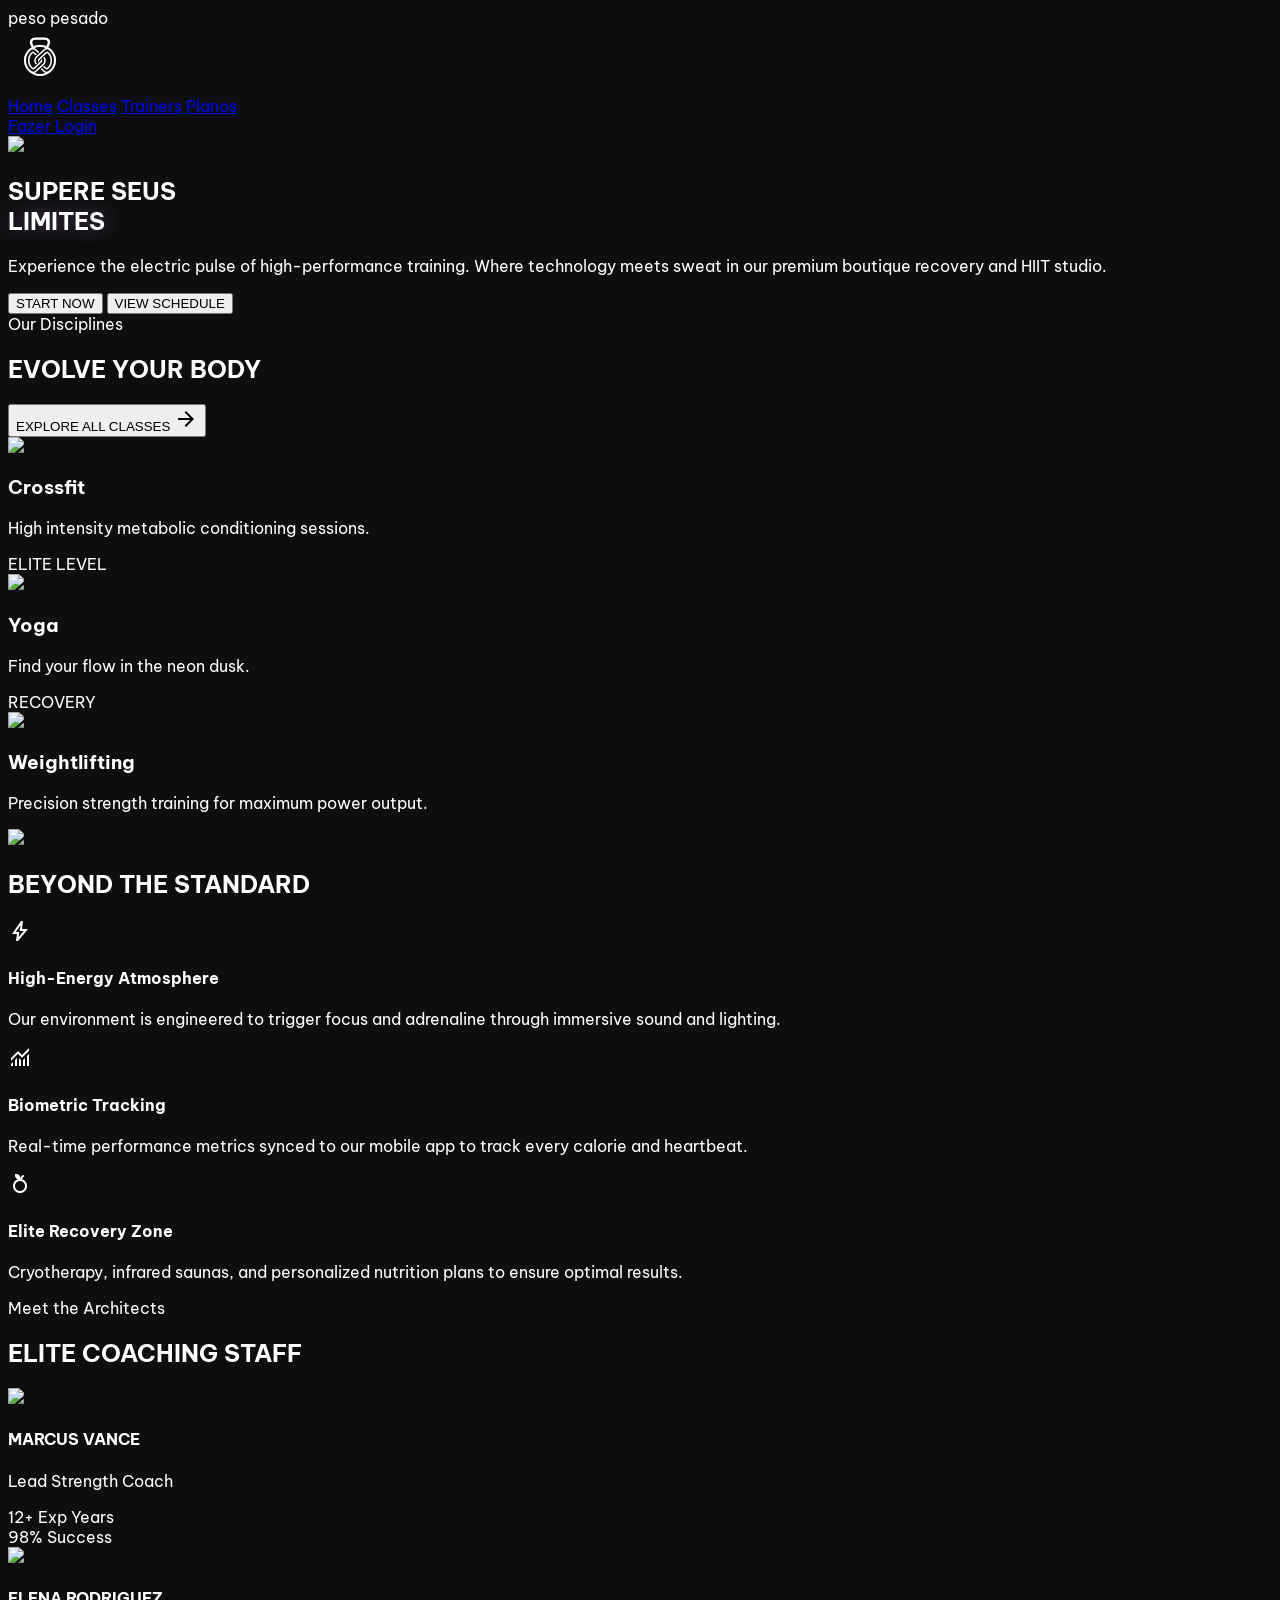
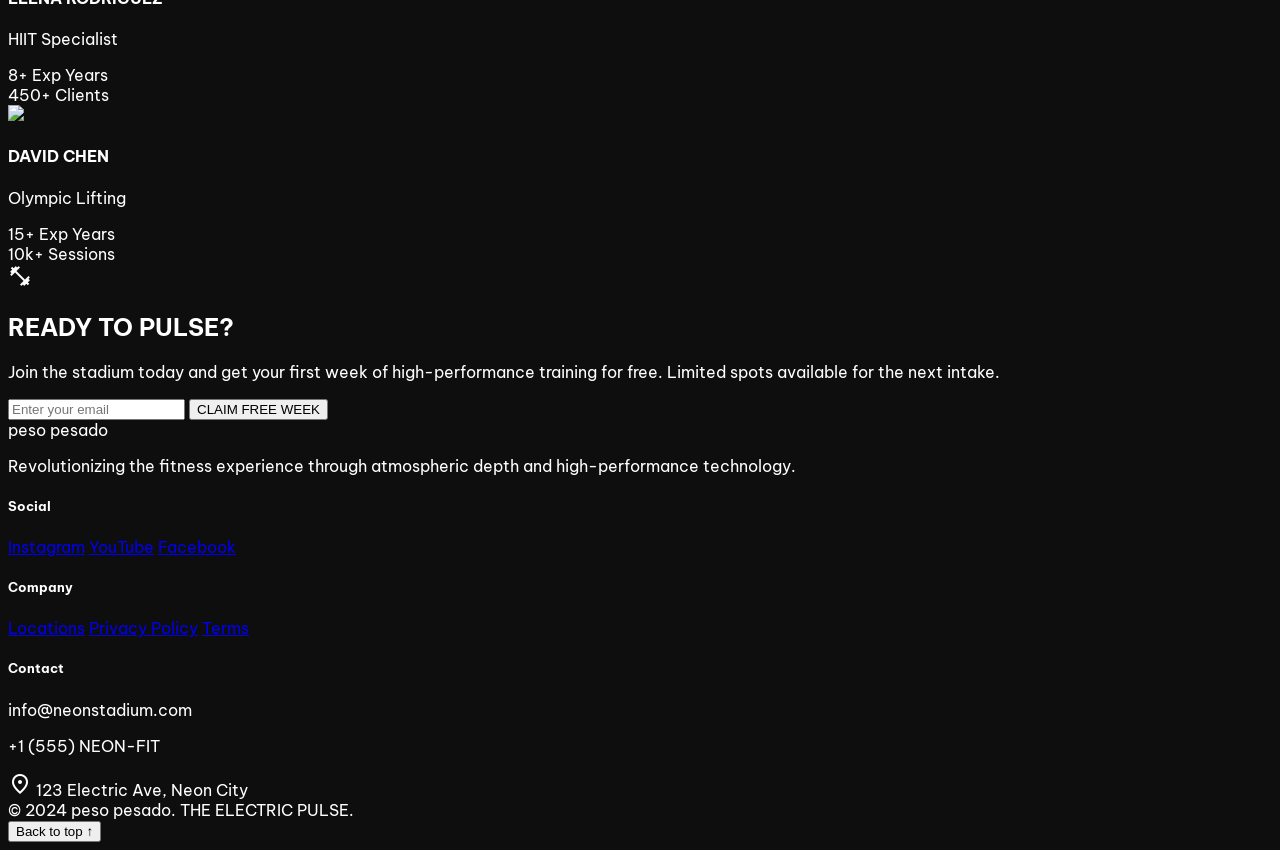
==== index.html @ e1992eff "Firts commit" ====
<!doctype html>

<html class="dark" lang="en">
  <head>
    <meta charset="utf-8" />
    <meta content="width=device-width, initial-scale=1.0" name="viewport" />
    <title>peso pesado | THE ELECTRIC PULSE</title>
    <script src="https://cdn.tailwindcss.com?plugins=forms,container-queries"></script>
    <link
      href="https://fonts.googleapis.com/css2?family=Plus+Jakarta+Sans:wght@400;500;600;700;800&amp;family=Be+Vietnam+Pro:wght@300;400;500;600;700&amp;display=swap"
      rel="stylesheet"
    />
    <link
      href="https://fonts.googleapis.com/css2?family=Material+Symbols+Outlined:wght,FILL@100..700,0..1&amp;display=swap"
      rel="stylesheet"
    />
    <link
      href="https://fonts.googleapis.com/css2?family=Material+Symbols+Outlined:wght,FILL@100..700,0..1&amp;display=swap"
      rel="stylesheet"
    />
    <script id="tailwind-config">
      tailwind.config = {
        darkMode: "class",
        theme: {
          extend: {
            colors: {
              "on-background": "#ffffff",
              "surface-variant": "#262626",
              "surface-container": "#191919",
              "surface-container-low": "#131313",
              "on-secondary-container": "#f1bfff",
              "on-secondary": "#530b6f",
              "tertiary-fixed-dim": "#fa7c8b",
              "on-surface-variant": "#ababab",
              "secondary-fixed-dim": "#ebaeff",
              tertiary: "#ff95a0",
              "inverse-surface": "#f9f9f9",
              "surface-container-highest": "#262626",
              "primary-container": "#c284ff",
              "primary-dim": "#9c48ea",
              "outline-variant": "#484848",
              error: "#ff6e84",
              "secondary-fixed": "#f1c1ff",
              "secondary-dim": "#d28aed",
              "inverse-primary": "#842cd3",
              "tertiary-fixed": "#ff909c",
              "inverse-on-surface": "#555555",
              "surface-dim": "#0e0e0e",
              "secondary-container": "#6a2785",
              "on-primary-fixed-variant": "#430076",
              "on-primary-container": "#360061",
              "tertiary-container": "#fe7e8e",
              "on-secondary-fixed": "#550e71",
              "on-primary": "#47007c",
              "on-tertiary-fixed": "#39000d",
              background: "#0e0e0e",
              "error-dim": "#d73357",
              "on-error": "#490013",
              "surface-container-high": "#1f1f1f",
              "on-tertiary": "#680921",
              "error-container": "#a70138",
              "on-primary-fixed": "#000000",
              primary: "#cc97ff",
              "primary-fixed-dim": "#b971ff",
              "on-tertiary-container": "#570018",
              surface: "#0e0e0e",
              outline: "#757575",
              "on-secondary-fixed-variant": "#753290",
              "tertiary-dim": "#f47786",
              "surface-bright": "#2c2c2c",
              "on-error-container": "#ffb2b9",
              "on-surface": "#ffffff",
              "surface-container-lowest": "#000000",
              "on-tertiary-fixed-variant": "#711227",
              "primary-fixed": "#c284ff",
              "surface-tint": "#cc97ff",
              secondary: "#e197fc",
            },
            fontFamily: {
              headline: ["Plus Jakarta Sans"],
              body: ["Be Vietnam Pro"],
              label: ["Be Vietnam Pro"],
            },
            borderRadius: {
              DEFAULT: "1rem",
              lg: "2rem",
              xl: "3rem",
              full: "9999px",
            },
          },
        },
      };
    </script>
    <style>
      .material-symbols-outlined {
        font-variation-settings:
          "FILL" 0,
          "wght" 400,
          "GRAD" 0,
          "opsz" 24;
      }
      body {
        background-color: #0e0e0e;
        color: #ffffff;
        font-family: "Be Vietnam Pro", sans-serif;
      }
      .text-glow {
        text-shadow: 0 0 20px rgba(204, 151, 255, 0.4);
      }
      .glass-card {
        background: rgba(31, 31, 31, 0.6);
        backdrop-filter: blur(24px);
      }
    </style>
  </head>
  <body
    class="selection:bg-primary selection:text-on-primary overflow-x-hidden"
  >
    <!-- TopNavBar -->
    <nav
      class="fixed top-0 w-full z-50 bg-surface/60 backdrop-blur-3xl dark:bg-[#0e0e0e]/60 flex justify-between items-center px-12 py-4 max-w-full mx-auto shadow-[0px_20px_40px_rgba(168,85,247,0.15)]"
    >
    <div class="flex items-center gap-4">
      <div
        class="text-2xl font-black tracking-tighter text-white uppercase font-['Plus_Jakarta_Sans']"
      >
        peso pesado
      </div>
      
        <img height="64px" width="64px" src="/img/icon-gym-white1.png" alt="#" />
      </div>
      <div class="hidden md:flex items-center gap-12">
        <a
          class="font-['Plus_Jakarta_Sans'] font-bold tracking-tight text-[#cc97ff] border-b-2 border-[#cc97ff] pb-1 transition-all"
          href="/index.html"
          >Home</a
        >
        <a
          class="font-['Plus_Jakarta_Sans'] font-bold tracking-tight text-gray-400 hover:text-white transition-colors"
          href="#"
          >Classes</a
        >
        <a
          class="font-['Plus_Jakarta_Sans'] font-bold tracking-tight text-gray-400 hover:text-white transition-colors"
          href="#"
          >Trainers</a
        >
        <a
          class="font-['Plus_Jakarta_Sans'] font-bold tracking-tight text-gray-400 hover:text-white transition-colors"
          href="/planos.html"
          >Planos</a
        >
      </div>
      <a
        class="bg-gradient-to-r from-primary-dim to-primary text-on-primary px-8 py-3 rounded-xl font-bold tracking-tight hover:scale-105 hover:shadow-[0_0_15px_rgba(168,85,247,0.5)] transition-all active:scale-95 duration-200"
        href="/login.html"
      >
        Fazer Login
      </a>
    </nav>
    <main>
      <!-- Hero Section -->
      <section
        class="relative min-h-screen flex items-center px-12 pt-20 overflow-hidden"
      >
        <div class="absolute inset-0 z-0">
          <img
            class="w-full h-full object-cover opacity-40"
            data-alt="Intense high-energy gym background with purple neon lights reflecting on dark metallic fitness equipment in a cinematic wide shot"
            src="https://lh3.googleusercontent.com/aida-public/[base64]"
          />
          <div
            class="absolute inset-0 bg-gradient-to-r from-surface via-surface/40 to-transparent"
          ></div>
          <div
            class="absolute bottom-0 left-0 w-full h-64 bg-gradient-to-t from-surface to-transparent"
          ></div>
        </div>
        <div class="relative z-10 max-w-4xl">
          <h1
            class="font-headline font-black text-7xl md:text-9xl tracking-tighter leading-none mb-8 text-on-background"
          >
            SUPERE SEUS<br />
            <span
              class="text-transparent bg-clip-text bg-gradient-to-r from-primary to-secondary text-glow"
              >LIMITES</span
            >
          </h1>
          <p
            class="font-body text-xl text-on-surface-variant max-w-xl mb-12 leading-relaxed"
          >
            Experience the electric pulse of high-performance training. Where
            technology meets sweat in our premium boutique recovery and HIIT
            studio.
          </p>
          <div class="flex items-center gap-6">
            <button
              class="bg-gradient-to-r from-primary-dim to-primary text-on-primary px-10 py-5 rounded-xl font-bold text-lg hover:scale-105 hover:shadow-[0_0_20px_rgba(168,85,247,0.6)] transition-all"
            >
              START NOW
            </button>
            <button
              class="border border-outline-variant/30 bg-surface-bright/20 backdrop-blur-md text-on-surface px-10 py-5 rounded-xl font-bold text-lg hover:bg-surface-bright/40 transition-all"
            >
              VIEW SCHEDULE
            </button>
          </div>
        </div>
        <!-- Side Floating Stats -->
      </section>
      <!-- Featured Classes (Bento Style) -->
      <section class="py-24 px-12 bg-surface">
        <div class="flex flex-col md:flex-row justify-between items-end mb-16">
          <div>
            <span
              class="font-label text-primary font-bold tracking-widest uppercase mb-4 block"
              >Our Disciplines</span
            >
            <h2 class="font-headline font-extrabold text-5xl text-on-surface">
              EVOLVE YOUR BODY
            </h2>
          </div>
          <button class="text-primary font-bold flex items-center gap-2 group">
            EXPLORE ALL CLASSES
            <span
              class="material-symbols-outlined group-hover:translate-x-2 transition-transform"
              >arrow_forward</span
            >
          </button>
        </div>
        <div class="grid grid-cols-1 md:grid-cols-12 gap-6 h-[600px]">
          <div
            class="md:col-span-8 group relative overflow-hidden rounded-lg surface-container shadow-2xl"
          >
            <img
              class="absolute inset-0 w-full h-full object-cover transition-transform duration-700 group-hover:scale-110 opacity-60"
              data-alt="Close-up of athlete doing explosive crossfit training with heavy ropes in a dark industrial gym setting with purple lighting"
              src="https://lh3.googleusercontent.com/aida-public/[base64]"
            />
            <div
              class="absolute inset-0 bg-gradient-to-t from-black/80 via-transparent to-transparent"
            ></div>
            <div class="absolute bottom-8 left-8">
              <h3 class="font-headline font-black text-4xl mb-2">Crossfit</h3>
              <p class="font-body text-on-surface-variant mb-4">
                High intensity metabolic conditioning sessions.
              </p>
              <span
                class="inline-block px-4 py-1 bg-primary/20 text-primary rounded-full text-xs font-bold tracking-tighter"
                >ELITE LEVEL</span
              >
            </div>
          </div>
          <div
            class="md:col-span-4 group relative overflow-hidden rounded-lg surface-container shadow-2xl"
          >
            <img
              class="absolute inset-0 w-full h-full object-cover transition-transform duration-700 group-hover:scale-110 opacity-60"
              data-alt="Young woman in serene yoga pose within a dark modern studio with atmospheric purple backlight and soft shadows"
              src="https://lh3.googleusercontent.com/aida-public/[base64]"
            />
            <div
              class="absolute inset-0 bg-gradient-to-t from-black/80 via-transparent to-transparent"
            ></div>
            <div class="absolute bottom-8 left-8">
              <h3 class="font-headline font-black text-4xl mb-2">Yoga</h3>
              <p class="font-body text-on-surface-variant mb-4">
                Find your flow in the neon dusk.
              </p>
              <span
                class="inline-block px-4 py-1 bg-secondary/20 text-secondary rounded-full text-xs font-bold tracking-tighter"
                >RECOVERY</span
              >
            </div>
          </div>
          <div
            class="md:col-span-12 group relative overflow-hidden rounded-lg surface-container shadow-2xl h-64 md:h-auto"
          >
            <img
              class="absolute inset-0 w-full h-full object-cover transition-transform duration-700 group-hover:scale-110 opacity-60"
              data-alt="Focused weightlifter lifting heavy barbell with dramatic lighting and chalk dust in the air inside a premium gym"
              src="https://lh3.googleusercontent.com/aida-public/[base64]"
            />
            <div
              class="absolute inset-0 bg-gradient-to-t from-black/80 via-transparent to-transparent"
            ></div>
            <div class="absolute bottom-8 left-8">
              <h3 class="font-headline font-black text-4xl mb-2">
                Weightlifting
              </h3>
              <p class="font-body text-on-surface-variant">
                Precision strength training for maximum power output.
              </p>
            </div>
          </div>
        </div>
      </section>
      <!-- Why Choose Us -->
      <section class="py-24 px-12 bg-surface-container-low">
        <div
          class="max-w-7xl mx-auto grid grid-cols-1 lg:grid-cols-2 gap-20 items-center"
        >
          <div class="relative">
            <div
              class="absolute -top-10 -left-10 w-40 h-40 bg-primary/20 rounded-full blur-3xl"
            ></div>
            <div
              class="absolute -bottom-10 -right-10 w-60 h-60 bg-secondary/10 rounded-full blur-3xl"
            ></div>
            <div
              class="rounded-lg overflow-hidden relative shadow-[0_0_50px_rgba(168,85,247,0.1)]"
            >
              <img
                class="w-full h-[600px] object-cover"
                data-alt="Ultra-modern gym interior with sleek black equipment and purple LED neon strip lighting along the walls"
                src="https://lh3.googleusercontent.com/aida-public/[base64]"
              />
            </div>
          </div>
          <div>
            <h2
              class="font-headline font-extrabold text-5xl mb-12 text-on-surface"
            >
              BEYOND THE <span class="text-primary">STANDARD</span>
            </h2>
            <div class="space-y-8">
              <div class="flex gap-6 items-start">
                <div
                  class="w-16 h-16 rounded-lg bg-surface-bright flex items-center justify-center flex-shrink-0 text-primary"
                >
                  <span
                    class="material-symbols-outlined text-3xl"
                    data-icon="bolt"
                    data-weight="fill"
                    >bolt</span
                  >
                </div>
                <div>
                  <h4 class="font-headline font-bold text-xl mb-2">
                    High-Energy Atmosphere
                  </h4>
                  <p class="font-body text-on-surface-variant">
                    Our environment is engineered to trigger focus and
                    adrenaline through immersive sound and lighting.
                  </p>
                </div>
              </div>
              <div class="flex gap-6 items-start">
                <div
                  class="w-16 h-16 rounded-lg bg-surface-bright flex items-center justify-center flex-shrink-0 text-secondary"
                >
                  <span
                    class="material-symbols-outlined text-3xl"
                    data-icon="monitoring"
                    data-weight="fill"
                    >monitoring</span
                  >
                </div>
                <div>
                  <h4 class="font-headline font-bold text-xl mb-2">
                    Biometric Tracking
                  </h4>
                  <p class="font-body text-on-surface-variant">
                    Real-time performance metrics synced to our mobile app to
                    track every calorie and heartbeat.
                  </p>
                </div>
              </div>
              <div class="flex gap-6 items-start">
                <div
                  class="w-16 h-16 rounded-lg bg-surface-bright flex items-center justify-center flex-shrink-0 text-primary"
                >
                  <span
                    class="material-symbols-outlined text-3xl"
                    data-icon="nutrition"
                    data-weight="fill"
                    >nutrition</span
                  >
                </div>
                <div>
                  <h4 class="font-headline font-bold text-xl mb-2">
                    Elite Recovery Zone
                  </h4>
                  <p class="font-body text-on-surface-variant">
                    Cryotherapy, infrared saunas, and personalized nutrition
                    plans to ensure optimal results.
                  </p>
                </div>
              </div>
            </div>
          </div>
        </div>
      </section>
      <!-- Trainers Section -->
      <section class="py-24 px-12 bg-surface overflow-hidden">
        <div class="text-center mb-16">
          <span
            class="font-label text-secondary font-bold tracking-widest uppercase mb-4 block"
            >Meet the Architects</span
          >
          <h2 class="font-headline font-extrabold text-5xl text-on-surface">
            ELITE COACHING STAFF
          </h2>
        </div>
        <div class="grid grid-cols-1 md:grid-cols-3 gap-8 max-w-7xl mx-auto">
          <!-- Trainer Card 1 -->
          <div
            class="group relative surface-container rounded-lg overflow-hidden transition-all duration-300 hover:-translate-y-2"
          >
            <img
              class="w-full h-[500px] object-cover grayscale group-hover:grayscale-0 transition-all duration-500"
              data-alt="Professional male fitness trainer with athletic build and focused expression in a dark gym setting"
              src="https://lh3.googleusercontent.com/aida-public/[base64]"
            />
            <div
              class="absolute inset-0 bg-gradient-to-t from-surface-container-highest via-transparent to-transparent"
            ></div>
            <div class="absolute bottom-0 left-0 w-full p-8">
              <h4 class="font-headline font-bold text-2xl mb-1">
                MARCUS VANCE
              </h4>
              <p
                class="font-body text-primary text-sm font-semibold mb-4 tracking-widest uppercase"
              >
                Lead Strength Coach
              </p>
              <div class="flex gap-4 border-t border-outline-variant/30 pt-4">
                <div class="text-center">
                  <span class="block font-headline font-bold text-lg">12+</span>
                  <span class="text-[10px] text-on-surface-variant uppercase"
                    >Exp Years</span
                  >
                </div>
                <div
                  class="text-center border-l border-outline-variant/30 pl-4"
                >
                  <span class="block font-headline font-bold text-lg">98%</span>
                  <span class="text-[10px] text-on-surface-variant uppercase"
                    >Success</span
                  >
                </div>
              </div>
            </div>
          </div>
          <!-- Trainer Card 2 -->
          <div
            class="group relative surface-container rounded-lg overflow-hidden transition-all duration-300 hover:-translate-y-2"
          >
            <img
              class="w-full h-[500px] object-cover grayscale group-hover:grayscale-0 transition-all duration-500"
              data-alt="Powerful female fitness coach standing confidently with crossed arms in a neon-lit HIIT studio"
              src="https://lh3.googleusercontent.com/aida-public/[base64]"
            />
            <div
              class="absolute inset-0 bg-gradient-to-t from-surface-container-highest via-transparent to-transparent"
            ></div>
            <div class="absolute bottom-0 left-0 w-full p-8">
              <h4 class="font-headline font-bold text-2xl mb-1">
                ELENA RODRIGUEZ
              </h4>
              <p
                class="font-body text-secondary text-sm font-semibold mb-4 tracking-widest uppercase"
              >
                HIIT Specialist
              </p>
              <div class="flex gap-4 border-t border-outline-variant/30 pt-4">
                <div class="text-center">
                  <span class="block font-headline font-bold text-lg">8+</span>
                  <span class="text-[10px] text-on-surface-variant uppercase"
                    >Exp Years</span
                  >
                </div>
                <div
                  class="text-center border-l border-outline-variant/30 pl-4"
                >
                  <span class="block font-headline font-bold text-lg"
                    >450+</span
                  >
                  <span class="text-[10px] text-on-surface-variant uppercase"
                    >Clients</span
                  >
                </div>
              </div>
            </div>
          </div>
          <!-- Trainer Card 3 -->
          <div
            class="group relative surface-container rounded-lg overflow-hidden transition-all duration-300 hover:-translate-y-2"
          >
            <img
              class="w-full h-[500px] object-cover grayscale group-hover:grayscale-0 transition-all duration-500"
              data-alt="Muscular trainer demonstrating weightlifting technique with intense focus in a premium fitness environment"
              src="https://lh3.googleusercontent.com/aida-public/[base64]"
            />
            <div
              class="absolute inset-0 bg-gradient-to-t from-surface-container-highest via-transparent to-transparent"
            ></div>
            <div class="absolute bottom-0 left-0 w-full p-8">
              <h4 class="font-headline font-bold text-2xl mb-1">DAVID CHEN</h4>
              <p
                class="font-body text-primary text-sm font-semibold mb-4 tracking-widest uppercase"
              >
                Olympic Lifting
              </p>
              <div class="flex gap-4 border-t border-outline-variant/30 pt-4">
                <div class="text-center">
                  <span class="block font-headline font-bold text-lg">15+</span>
                  <span class="text-[10px] text-on-surface-variant uppercase"
                    >Exp Years</span
                  >
                </div>
                <div
                  class="text-center border-l border-outline-variant/30 pl-4"
                >
                  <span class="block font-headline font-bold text-lg"
                    >10k+</span
                  >
                  <span class="text-[10px] text-on-surface-variant uppercase"
                    >Sessions</span
                  >
                </div>
              </div>
            </div>
          </div>
        </div>
      </section>
      <!-- CTA Section -->
      <section class="py-24 px-12">
        <div
          class="max-w-7xl mx-auto rounded-lg overflow-hidden bg-gradient-to-br from-surface-container to-surface-dim p-16 text-center border border-outline-variant/20 relative"
        >
          <div
            class="absolute top-0 right-0 p-10 opacity-10 pointer-events-none"
          >
            <span
              class="material-symbols-outlined text-[200px]"
              data-icon="fitness_center"
              >fitness_center</span
            >
          </div>
          <h2 class="font-headline font-black text-6xl mb-6 text-on-surface">
            READY TO PULSE?
          </h2>
          <p
            class="font-body text-on-surface-variant text-xl mb-12 max-w-2xl mx-auto"
          >
            Join the stadium today and get your first week of high-performance
            training for free. Limited spots available for the next intake.
          </p>
          <div class="flex flex-col md:flex-row gap-4 justify-center">
            <input
              class="bg-surface-container-high border-none rounded-xl px-8 py-5 w-full max-w-sm focus:ring-2 focus:ring-primary text-on-surface placeholder:text-on-surface-variant/50"
              placeholder="Enter your email"
              type="email"
            />
            <button
              class="bg-gradient-to-r from-primary to-primary-dim text-on-primary px-12 py-5 rounded-xl font-black text-lg tracking-widest hover:shadow-[0_0_30px_rgba(168,85,247,0.4)] transition-all"
            >
              CLAIM FREE WEEK
            </button>
          </div>
        </div>
      </section>
    </main>
    <!-- Footer -->
    <footer
      class="bg-[#0e0e0e] dark:bg-[#0e0e0e] rounded-t-[3rem] w-full mt-20 border-t border-outline-variant/10"
    >
      <div class="grid grid-cols-1 md:grid-cols-4 gap-12 px-16 py-20 w-full">
        <div class="space-y-6">
          <div class="text-xl font-black text-white">peso pesado</div>
          <p
            class="font-['Be_Vietnam_Pro'] text-sm text-gray-400 leading-relaxed"
          >
            Revolutionizing the fitness experience through atmospheric depth and
            high-performance technology.
          </p>
        </div>
        <div class="flex flex-col gap-4">
          <h5
            class="text-white font-semibold uppercase tracking-widest text-xs mb-2"
          >
            Social
          </h5>
          <a
            class="font-['Be_Vietnam_Pro'] text-sm text-gray-400 hover:text-[#e197fc] transition-colors"
            href="#"
            >Instagram</a
          >
          <a
            class="font-['Be_Vietnam_Pro'] text-sm text-gray-400 hover:text-[#e197fc] transition-colors"
            href="#"
            >YouTube</a
          >
          <a
            class="font-['Be_Vietnam_Pro'] text-sm text-gray-400 hover:text-[#e197fc] transition-colors"
            href="#"
            >Facebook</a
          >
        </div>
        <div class="flex flex-col gap-4">
          <h5
            class="text-white font-semibold uppercase tracking-widest text-xs mb-2"
          >
            Company
          </h5>
          <a
            class="font-['Be_Vietnam_Pro'] text-sm text-gray-400 hover:text-[#e197fc] transition-colors"
            href="#"
            >Locations</a
          >
          <a
            class="font-['Be_Vietnam_Pro'] text-sm text-gray-400 hover:text-[#e197fc] transition-colors"
            href="#"
            >Privacy Policy</a
          >
          <a
            class="font-['Be_Vietnam_Pro'] text-sm text-gray-400 hover:text-[#e197fc] transition-colors"
            href="#"
            >Terms</a
          >
        </div>
        <div class="space-y-6">
          <h5
            class="text-white font-semibold uppercase tracking-widest text-xs mb-2"
          >
            Contact
          </h5>
          <p class="font-['Be_Vietnam_Pro'] text-sm text-gray-400">
            info@neonstadium.com
          </p>
          <p class="font-['Be_Vietnam_Pro'] text-sm text-gray-400">
            +1 (555) NEON-FIT
          </p>
          <div class="flex gap-4">
            <span
              class="material-symbols-outlined text-gray-400"
              data-icon="location_on"
              >location_on</span
            >
            <span class="font-['Be_Vietnam_Pro'] text-sm text-gray-400"
              >123 Electric Ave, Neon City</span
            >
          </div>
        </div>
      </div>
      <div
        class="px-16 py-8 border-t border-outline-variant/10 flex flex-col md:flex-row justify-between items-center gap-4"
      >
        <div class="font-['Be_Vietnam_Pro'] text-sm text-gray-400">
          © 2024 peso pesado. THE ELECTRIC PULSE.
        </div>
        <div class="flex gap-8">
          <button
            class="text-gray-500 hover:text-white transition-all text-sm uppercase tracking-tighter"
          >
            Back to top ↑
          </button>
        </div>
      </div>
    </footer>
  </body>
</html>
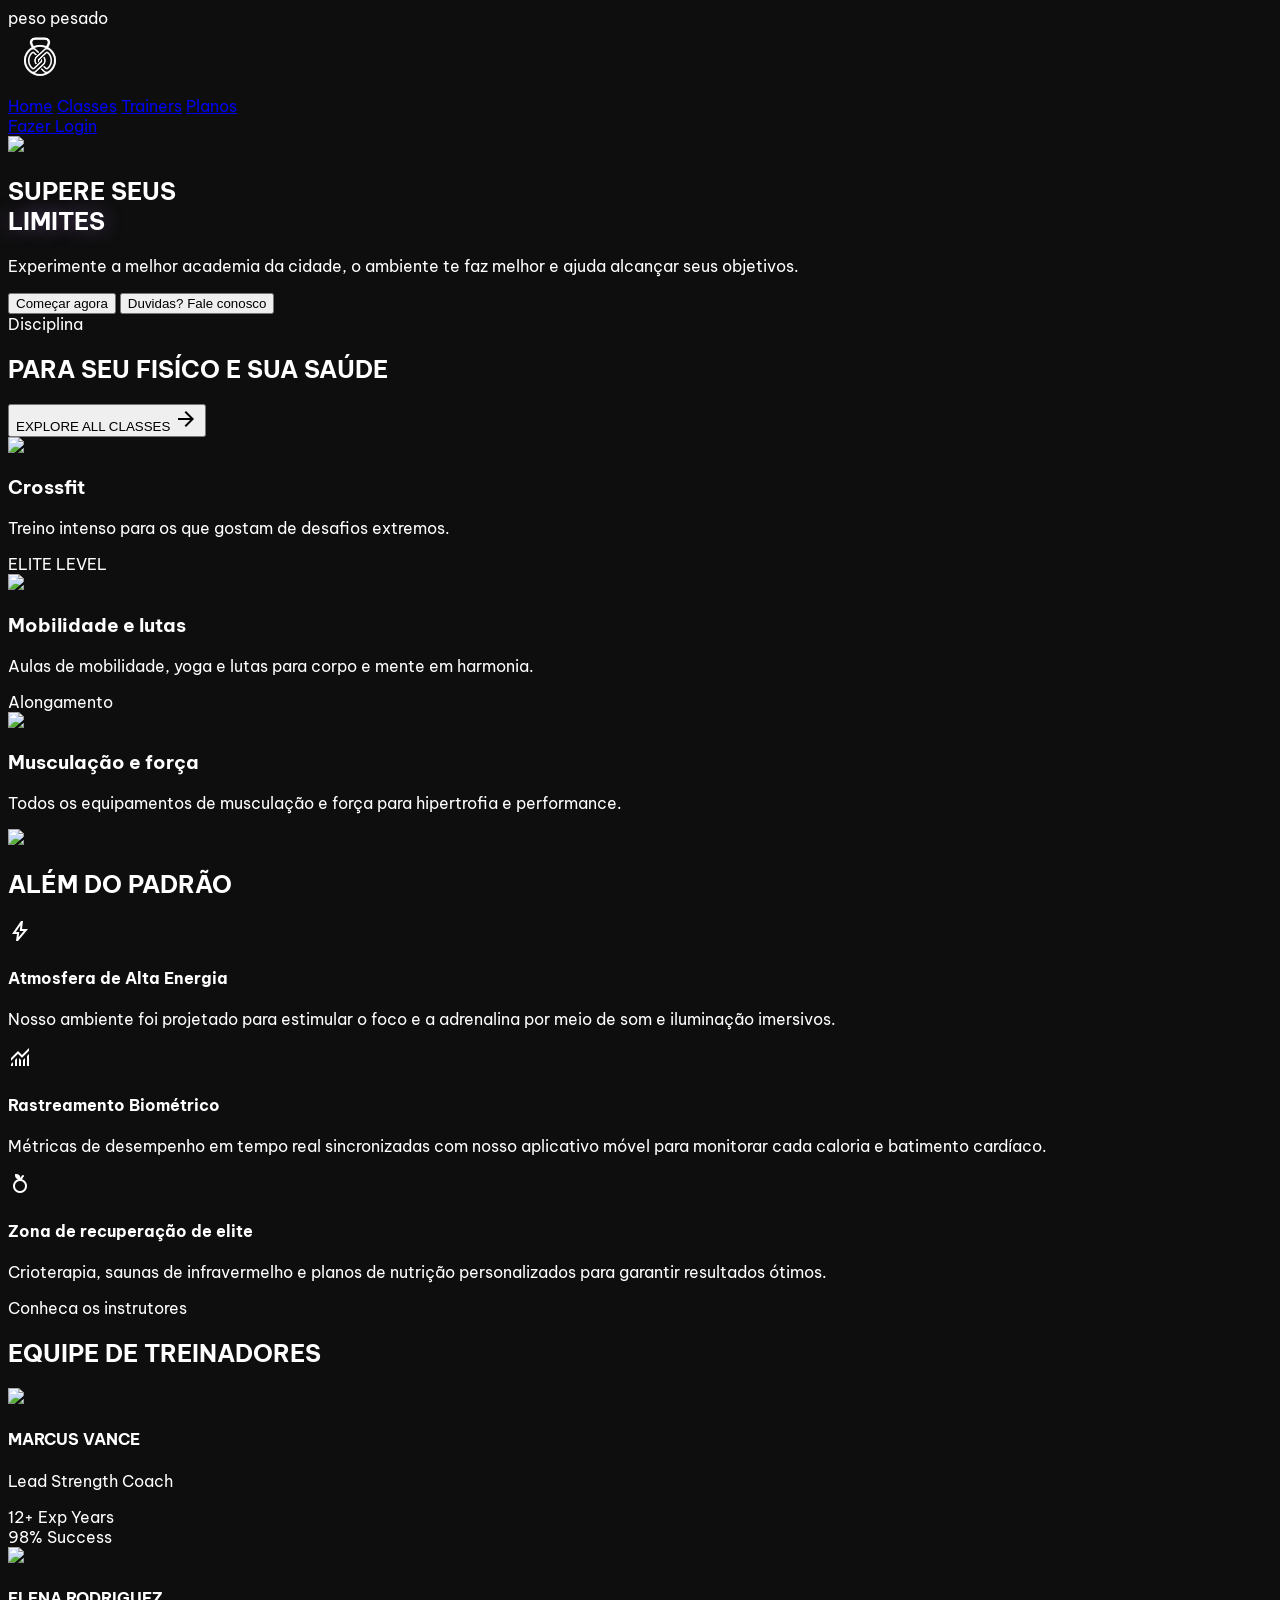
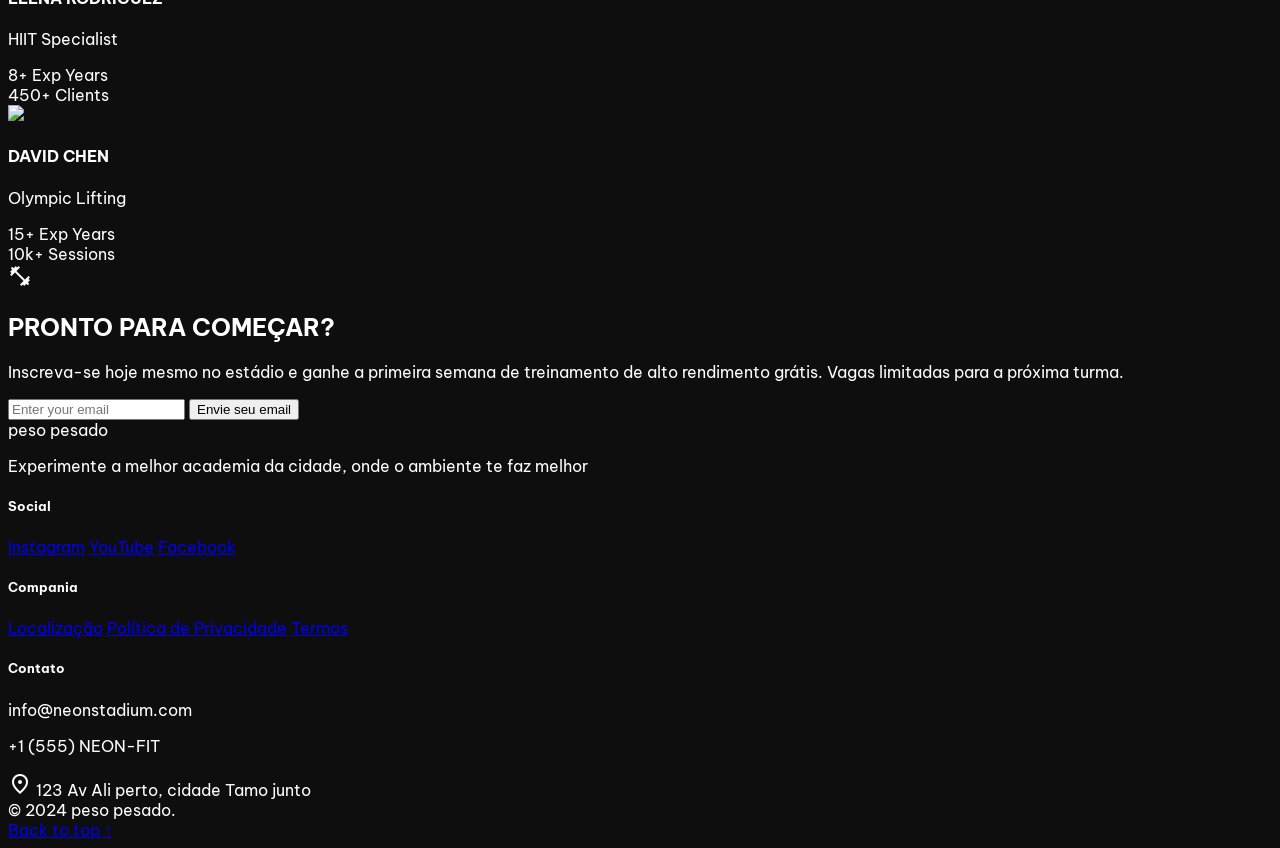
==== commit 43c1e2d2: "Ajeitando algumas palavras" ====
--- a/index.html
+++ b/index.html
@@ -5,6 +5,7 @@
     <meta charset="utf-8" />
     <meta content="width=device-width, initial-scale=1.0" name="viewport" />
     <title>peso pesado | THE ELECTRIC PULSE</title>
+    <link rel="icon" href="img/icon-gym.png"/>
     <script src="https://cdn.tailwindcss.com?plugins=forms,container-queries"></script>
     <link
       href="https://fonts.googleapis.com/css2?family=Plus+Jakarta+Sans:wght@400;500;600;700;800&amp;family=Be+Vietnam+Pro:wght@300;400;500;600;700&amp;display=swap"
@@ -120,19 +121,19 @@
     <nav
       class="fixed top-0 w-full z-50 bg-surface/60 backdrop-blur-3xl dark:bg-[#0e0e0e]/60 flex justify-between items-center px-12 py-4 max-w-full mx-auto shadow-[0px_20px_40px_rgba(168,85,247,0.15)]"
     >
-    <div class="flex items-center gap-4">
-      <div
-        class="text-2xl font-black tracking-tighter text-white uppercase font-['Plus_Jakarta_Sans']"
-      >
-        peso pesado
-      </div>
-      
-        <img height="64px" width="64px" src="/img/icon-gym-white1.png" alt="#" />
+      <div class="flex items-center gap-4">
+        <div
+          class="text-2xl font-black tracking-tighter text-white uppercase font-['Plus_Jakarta_Sans']"
+        >
+          peso pesado
+        </div>
+
+        <img height="64px" width="64px" src="img/icon-gym-white1.png" alt="#" />
       </div>
       <div class="hidden md:flex items-center gap-12">
         <a
           class="font-['Plus_Jakarta_Sans'] font-bold tracking-tight text-[#cc97ff] border-b-2 border-[#cc97ff] pb-1 transition-all"
-          href="/index.html"
+          href="index.html"
           >Home</a
         >
         <a
@@ -147,13 +148,13 @@
         >
         <a
           class="font-['Plus_Jakarta_Sans'] font-bold tracking-tight text-gray-400 hover:text-white transition-colors"
-          href="/planos.html"
+          href="planos.html"
           >Planos</a
         >
       </div>
       <a
         class="bg-gradient-to-r from-primary-dim to-primary text-on-primary px-8 py-3 rounded-xl font-bold tracking-tight hover:scale-105 hover:shadow-[0_0_15px_rgba(168,85,247,0.5)] transition-all active:scale-95 duration-200"
-        href="/login.html"
+        href="login.html"
       >
         Fazer Login
       </a>
@@ -163,7 +164,7 @@
       <section
         class="relative min-h-screen flex items-center px-12 pt-20 overflow-hidden"
       >
-        <div class="absolute inset-0 z-0">
+        <div id="menu" class="absolute inset-0 z-0">
           <img
             class="w-full h-full object-cover opacity-40"
             data-alt="Intense high-energy gym background with purple neon lights reflecting on dark metallic fitness equipment in a cinematic wide shot"
@@ -189,20 +190,19 @@
           <p
             class="font-body text-xl text-on-surface-variant max-w-xl mb-12 leading-relaxed"
           >
-            Experience the electric pulse of high-performance training. Where
-            technology meets sweat in our premium boutique recovery and HIIT
-            studio.
+            Experimente a melhor academia da cidade, o ambiente te faz melhor e
+            ajuda alcançar seus objetivos.
           </p>
           <div class="flex items-center gap-6">
             <button
               class="bg-gradient-to-r from-primary-dim to-primary text-on-primary px-10 py-5 rounded-xl font-bold text-lg hover:scale-105 hover:shadow-[0_0_20px_rgba(168,85,247,0.6)] transition-all"
             >
-              START NOW
+              Começar agora
             </button>
             <button
               class="border border-outline-variant/30 bg-surface-bright/20 backdrop-blur-md text-on-surface px-10 py-5 rounded-xl font-bold text-lg hover:bg-surface-bright/40 transition-all"
             >
-              VIEW SCHEDULE
+              Duvidas? Fale conosco
             </button>
           </div>
         </div>
@@ -214,10 +214,10 @@
           <div>
             <span
               class="font-label text-primary font-bold tracking-widest uppercase mb-4 block"
-              >Our Disciplines</span
+              >Disciplina</span
             >
             <h2 class="font-headline font-extrabold text-5xl text-on-surface">
-              EVOLVE YOUR BODY
+              PARA SEU FISÍCO E SUA SAÚDE
             </h2>
           </div>
           <button class="text-primary font-bold flex items-center gap-2 group">
@@ -243,7 +243,7 @@
             <div class="absolute bottom-8 left-8">
               <h3 class="font-headline font-black text-4xl mb-2">Crossfit</h3>
               <p class="font-body text-on-surface-variant mb-4">
-                High intensity metabolic conditioning sessions.
+                Treino intenso para os que gostam de desafios extremos.
               </p>
               <span
                 class="inline-block px-4 py-1 bg-primary/20 text-primary rounded-full text-xs font-bold tracking-tighter"
@@ -263,13 +263,16 @@
               class="absolute inset-0 bg-gradient-to-t from-black/80 via-transparent to-transparent"
             ></div>
             <div class="absolute bottom-8 left-8">
-              <h3 class="font-headline font-black text-4xl mb-2">Yoga</h3>
+              <h3 class="font-headline font-black text-4xl mb-2">
+                Mobilidade e lutas
+              </h3>
               <p class="font-body text-on-surface-variant mb-4">
-                Find your flow in the neon dusk.
+                Aulas de mobilidade, yoga e lutas para corpo e mente em
+                harmonia.
               </p>
               <span
                 class="inline-block px-4 py-1 bg-secondary/20 text-secondary rounded-full text-xs font-bold tracking-tighter"
-                >RECOVERY</span
+                >Alongamento</span
               >
             </div>
           </div>
@@ -286,10 +289,11 @@
             ></div>
             <div class="absolute bottom-8 left-8">
               <h3 class="font-headline font-black text-4xl mb-2">
-                Weightlifting
+                Musculação e força
               </h3>
               <p class="font-body text-on-surface-variant">
-                Precision strength training for maximum power output.
+                Todos os equipamentos de musculação e força para hipertrofia e
+                performance.
               </p>
             </div>
           </div>
@@ -321,7 +325,7 @@
             <h2
               class="font-headline font-extrabold text-5xl mb-12 text-on-surface"
             >
-              BEYOND THE <span class="text-primary">STANDARD</span>
+              ALÉM DO <span class="text-primary">PADRÃO</span>
             </h2>
             <div class="space-y-8">
               <div class="flex gap-6 items-start">
@@ -337,11 +341,11 @@
                 </div>
                 <div>
                   <h4 class="font-headline font-bold text-xl mb-2">
-                    High-Energy Atmosphere
+                    Atmosfera de Alta Energia
                   </h4>
                   <p class="font-body text-on-surface-variant">
-                    Our environment is engineered to trigger focus and
-                    adrenaline through immersive sound and lighting.
+                    Nosso ambiente foi projetado para estimular o foco e a
+                    adrenalina por meio de som e iluminação imersivos.
                   </p>
                 </div>
               </div>
@@ -358,11 +362,12 @@
                 </div>
                 <div>
                   <h4 class="font-headline font-bold text-xl mb-2">
-                    Biometric Tracking
+                    Rastreamento Biométrico
                   </h4>
                   <p class="font-body text-on-surface-variant">
-                    Real-time performance metrics synced to our mobile app to
-                    track every calorie and heartbeat.
+                    Métricas de desempenho em tempo real sincronizadas com nosso
+                    aplicativo móvel para monitorar cada caloria e batimento
+                    cardíaco.
                   </p>
                 </div>
               </div>
@@ -379,11 +384,11 @@
                 </div>
                 <div>
                   <h4 class="font-headline font-bold text-xl mb-2">
-                    Elite Recovery Zone
+                    Zona de recuperação de elite
                   </h4>
                   <p class="font-body text-on-surface-variant">
-                    Cryotherapy, infrared saunas, and personalized nutrition
-                    plans to ensure optimal results.
+                    Crioterapia, saunas de infravermelho e planos de nutrição
+                    personalizados para garantir resultados ótimos.
                   </p>
                 </div>
               </div>
@@ -396,10 +401,10 @@
         <div class="text-center mb-16">
           <span
             class="font-label text-secondary font-bold tracking-widest uppercase mb-4 block"
-            >Meet the Architects</span
+            >Conheca os instrutores</span
           >
           <h2 class="font-headline font-extrabold text-5xl text-on-surface">
-            ELITE COACHING STAFF
+            EQUIPE DE TREINADORES
           </h2>
         </div>
         <div class="grid grid-cols-1 md:grid-cols-3 gap-8 max-w-7xl mx-auto">
@@ -539,13 +544,12 @@
             >
           </div>
           <h2 class="font-headline font-black text-6xl mb-6 text-on-surface">
-            READY TO PULSE?
+           PRONTO PARA COMEÇAR?
           </h2>
           <p
             class="font-body text-on-surface-variant text-xl mb-12 max-w-2xl mx-auto"
           >
-            Join the stadium today and get your first week of high-performance
-            training for free. Limited spots available for the next intake.
+            Inscreva-se hoje mesmo no estádio e ganhe a primeira semana de treinamento de alto rendimento grátis. Vagas limitadas para a próxima turma.
           </p>
           <div class="flex flex-col md:flex-row gap-4 justify-center">
             <input
@@ -556,7 +560,7 @@
             <button
               class="bg-gradient-to-r from-primary to-primary-dim text-on-primary px-12 py-5 rounded-xl font-black text-lg tracking-widest hover:shadow-[0_0_30px_rgba(168,85,247,0.4)] transition-all"
             >
-              CLAIM FREE WEEK
+              Envie seu email
             </button>
           </div>
         </div>
@@ -572,8 +576,8 @@
           <p
             class="font-['Be_Vietnam_Pro'] text-sm text-gray-400 leading-relaxed"
           >
-            Revolutionizing the fitness experience through atmospheric depth and
-            high-performance technology.
+            Experimente a melhor academia da cidade, onde o ambiente te faz
+            melhor
           </p>
         </div>
         <div class="flex flex-col gap-4">
@@ -602,29 +606,29 @@
           <h5
             class="text-white font-semibold uppercase tracking-widest text-xs mb-2"
           >
-            Company
+            Compania
           </h5>
           <a
             class="font-['Be_Vietnam_Pro'] text-sm text-gray-400 hover:text-[#e197fc] transition-colors"
             href="#"
-            >Locations</a
+            >Localização</a
           >
           <a
             class="font-['Be_Vietnam_Pro'] text-sm text-gray-400 hover:text-[#e197fc] transition-colors"
             href="#"
-            >Privacy Policy</a
+            >Política de Privacidade</a
           >
           <a
             class="font-['Be_Vietnam_Pro'] text-sm text-gray-400 hover:text-[#e197fc] transition-colors"
             href="#"
-            >Terms</a
+            >Termos</a
           >
         </div>
         <div class="space-y-6">
           <h5
             class="text-white font-semibold uppercase tracking-widest text-xs mb-2"
           >
-            Contact
+            Contato
           </h5>
           <p class="font-['Be_Vietnam_Pro'] text-sm text-gray-400">
             info@neonstadium.com
@@ -639,7 +643,7 @@
               >location_on</span
             >
             <span class="font-['Be_Vietnam_Pro'] text-sm text-gray-400"
-              >123 Electric Ave, Neon City</span
+              >123 Av Ali perto, cidade Tamo junto</span
             >
           </div>
         </div>
@@ -648,14 +652,15 @@
         class="px-16 py-8 border-t border-outline-variant/10 flex flex-col md:flex-row justify-between items-center gap-4"
       >
         <div class="font-['Be_Vietnam_Pro'] text-sm text-gray-400">
-          © 2024 peso pesado. THE ELECTRIC PULSE.
+          © 2024 peso pesado.
         </div>
         <div class="flex gap-8">
-          <button
+          <a
             class="text-gray-500 hover:text-white transition-all text-sm uppercase tracking-tighter"
+            href="#menu"
           >
             Back to top ↑
-          </button>
+          </a>
         </div>
       </div>
     </footer>
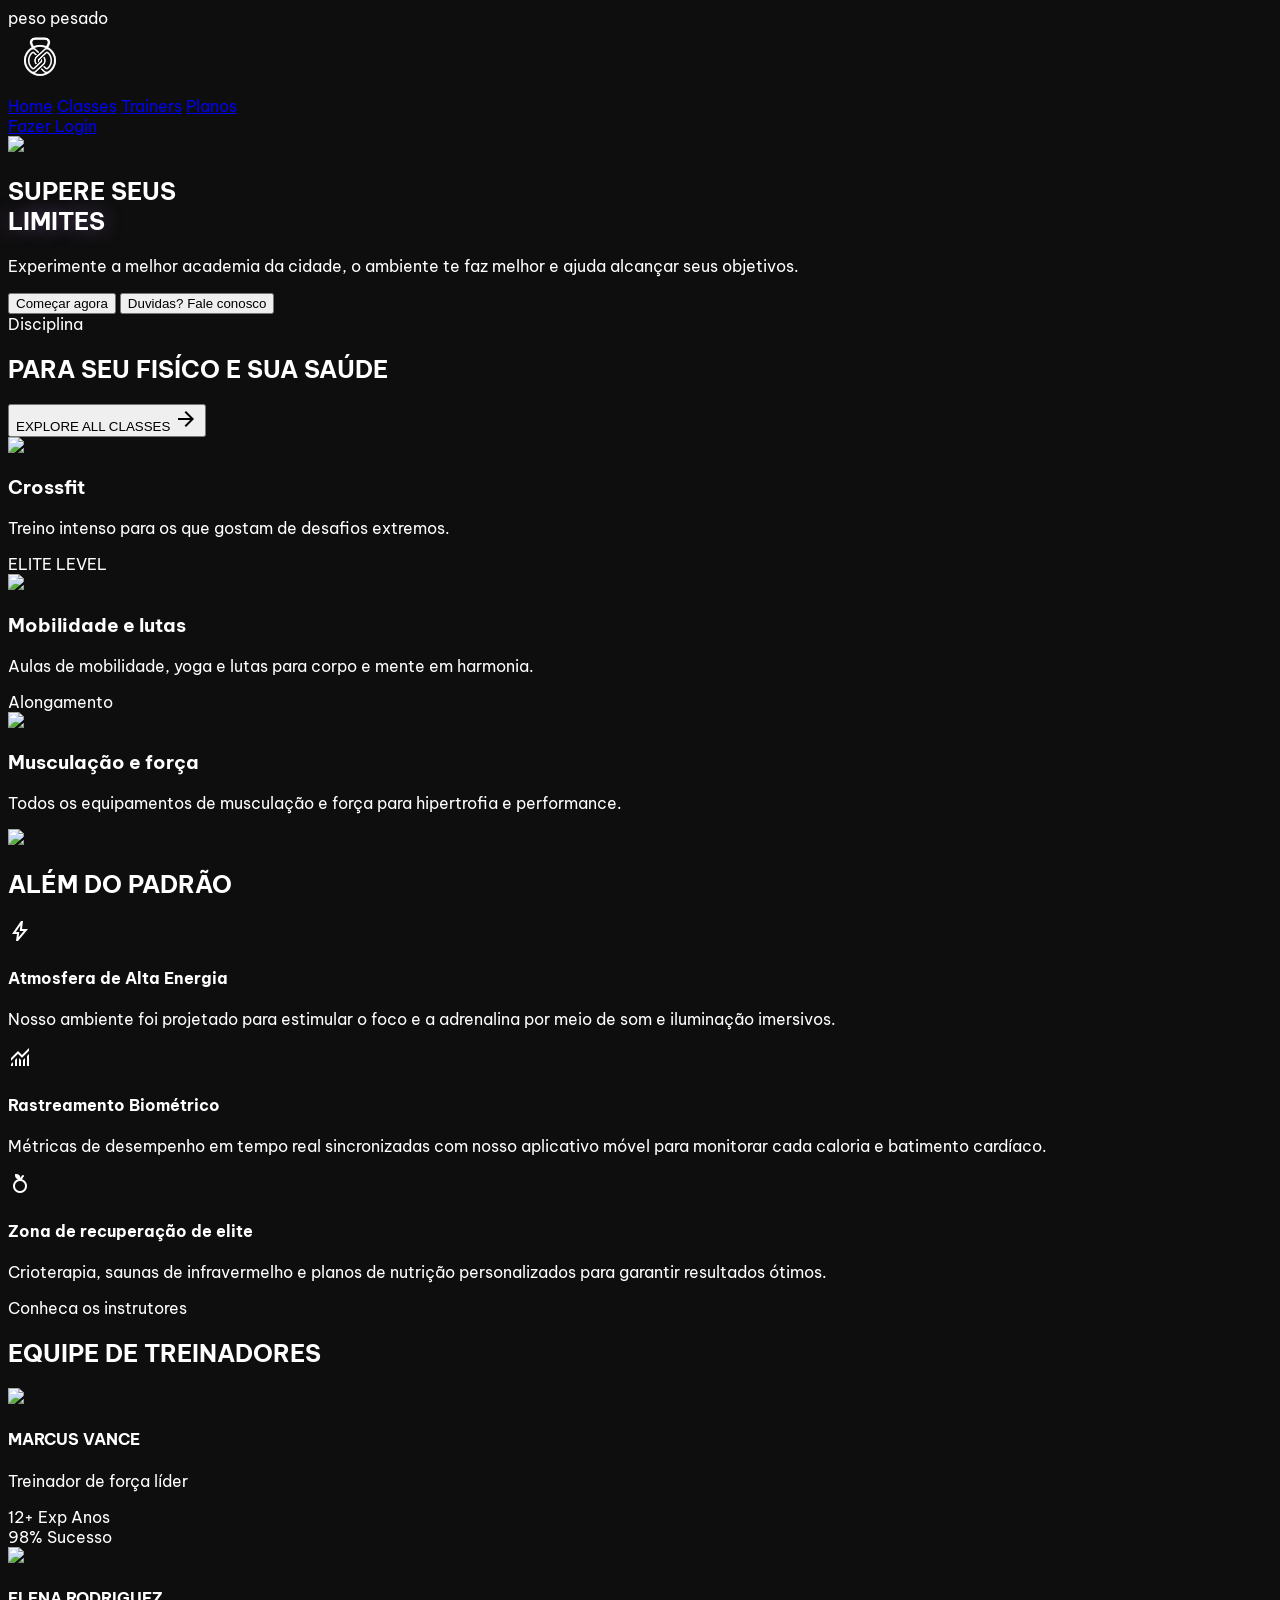
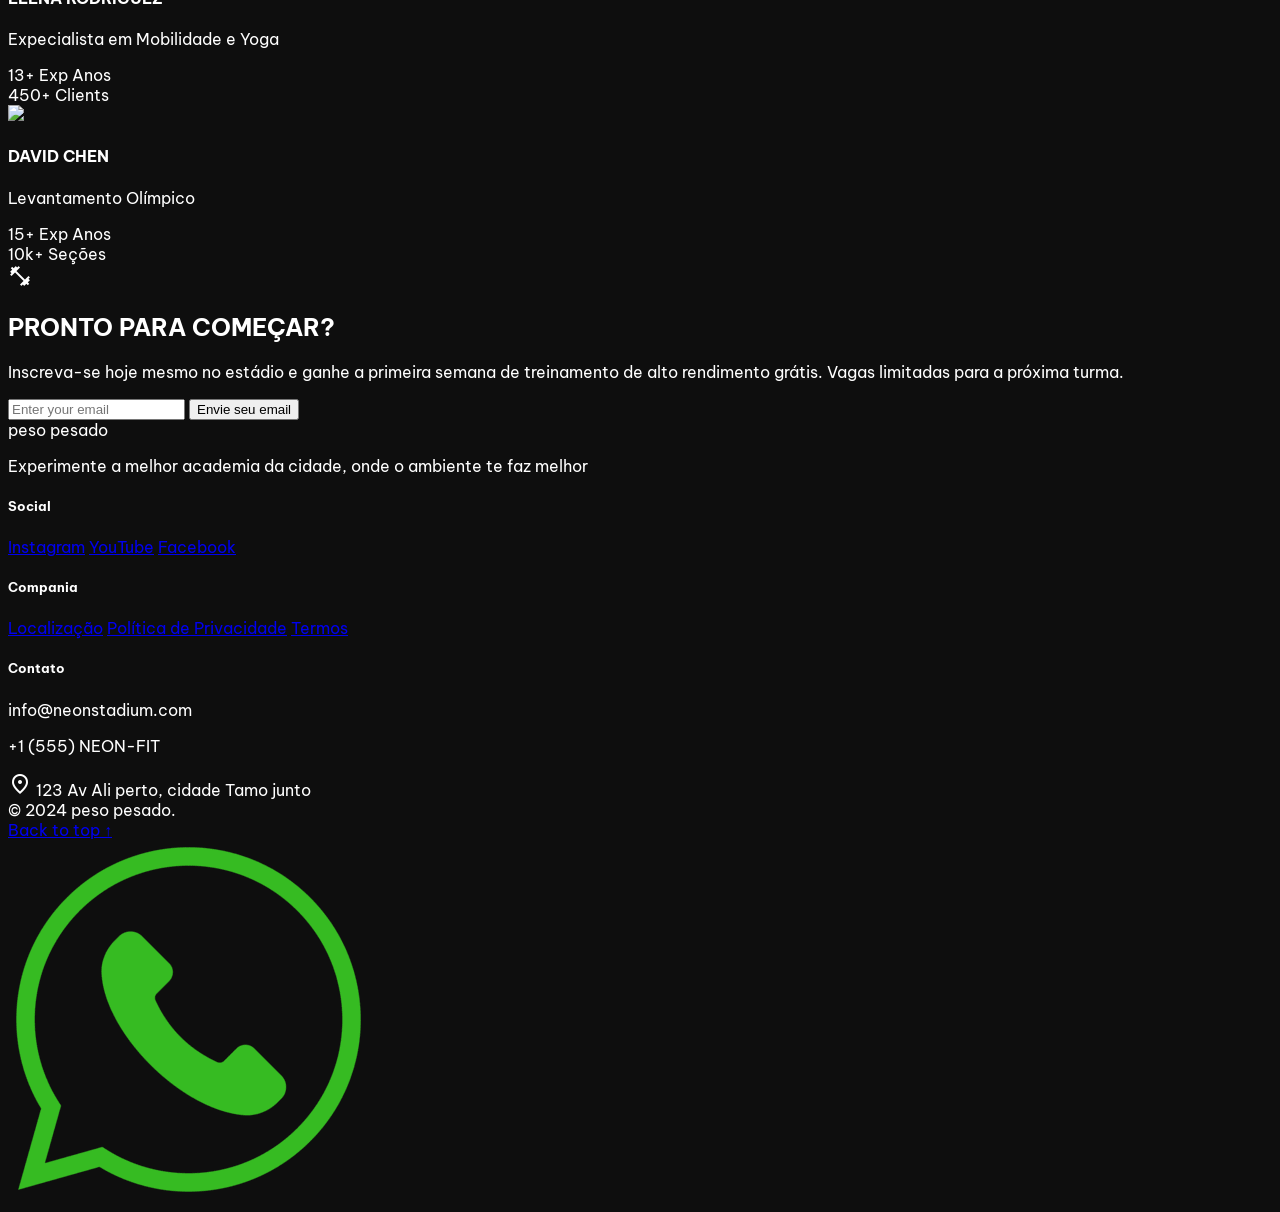
==== commit a871136d: "Icon whatsapp" ====
--- a/index.html
+++ b/index.html
@@ -5,7 +5,7 @@
     <meta charset="utf-8" />
     <meta content="width=device-width, initial-scale=1.0" name="viewport" />
     <title>peso pesado | THE ELECTRIC PULSE</title>
-    <link rel="icon" href="img/icon-gym.png"/>
+    <link rel="icon" href="img/icon-gym.png" />
     <script src="https://cdn.tailwindcss.com?plugins=forms,container-queries"></script>
     <link
       href="https://fonts.googleapis.com/css2?family=Plus+Jakarta+Sans:wght@400;500;600;700;800&amp;family=Be+Vietnam+Pro:wght@300;400;500;600;700&amp;display=swap"
@@ -427,13 +427,13 @@
               <p
                 class="font-body text-primary text-sm font-semibold mb-4 tracking-widest uppercase"
               >
-                Lead Strength Coach
+                Treinador de força líder
               </p>
               <div class="flex gap-4 border-t border-outline-variant/30 pt-4">
                 <div class="text-center">
                   <span class="block font-headline font-bold text-lg">12+</span>
                   <span class="text-[10px] text-on-surface-variant uppercase"
-                    >Exp Years</span
+                    >Exp Anos</span
                   >
                 </div>
                 <div
@@ -441,7 +441,7 @@
                 >
                   <span class="block font-headline font-bold text-lg">98%</span>
                   <span class="text-[10px] text-on-surface-variant uppercase"
-                    >Success</span
+                    >Sucesso</span
                   >
                 </div>
               </div>
@@ -466,13 +466,13 @@
               <p
                 class="font-body text-secondary text-sm font-semibold mb-4 tracking-widest uppercase"
               >
-                HIIT Specialist
+                Expecialista em Mobilidade e Yoga
               </p>
               <div class="flex gap-4 border-t border-outline-variant/30 pt-4">
                 <div class="text-center">
-                  <span class="block font-headline font-bold text-lg">8+</span>
+                  <span class="block font-headline font-bold text-lg">13+</span>
                   <span class="text-[10px] text-on-surface-variant uppercase"
-                    >Exp Years</span
+                    >Exp Anos</span
                   >
                 </div>
                 <div
@@ -505,13 +505,13 @@
               <p
                 class="font-body text-primary text-sm font-semibold mb-4 tracking-widest uppercase"
               >
-                Olympic Lifting
+                Levantamento Olímpico
               </p>
               <div class="flex gap-4 border-t border-outline-variant/30 pt-4">
                 <div class="text-center">
                   <span class="block font-headline font-bold text-lg">15+</span>
                   <span class="text-[10px] text-on-surface-variant uppercase"
-                    >Exp Years</span
+                    >Exp Anos</span
                   >
                 </div>
                 <div
@@ -521,7 +521,7 @@
                     >10k+</span
                   >
                   <span class="text-[10px] text-on-surface-variant uppercase"
-                    >Sessions</span
+                    >Seções</span
                   >
                 </div>
               </div>
@@ -544,12 +544,14 @@
             >
           </div>
           <h2 class="font-headline font-black text-6xl mb-6 text-on-surface">
-           PRONTO PARA COMEÇAR?
+            PRONTO PARA COMEÇAR?
           </h2>
           <p
             class="font-body text-on-surface-variant text-xl mb-12 max-w-2xl mx-auto"
           >
-            Inscreva-se hoje mesmo no estádio e ganhe a primeira semana de treinamento de alto rendimento grátis. Vagas limitadas para a próxima turma.
+            Inscreva-se hoje mesmo no estádio e ganhe a primeira semana de
+            treinamento de alto rendimento grátis. Vagas limitadas para a
+            próxima turma.
           </p>
           <div class="flex flex-col md:flex-row gap-4 justify-center">
             <input
@@ -664,5 +666,16 @@
         </div>
       </div>
     </footer>
+
+    <!-- WhatsApp Floating Button -->
+    <a
+      href="https://wa.me/5585999999999"
+      class="whatsapp-button fixed bottom-8 right-8 w-16 h-16  text-white rounded-full flex items-center justify-center shadow-lg hover:shadow-2xl transition-all hover:scale-110 z-40"
+      target="_blank"
+      rel="noopener noreferrer"
+      title="Fale conosco no WhatsApp"
+    >
+        <img src="/img/pngtree-whatsapp-mobile-software-icon-png-image_6315991.png" alt="WhatsApp">
+    </a>
   </body>
 </html>
